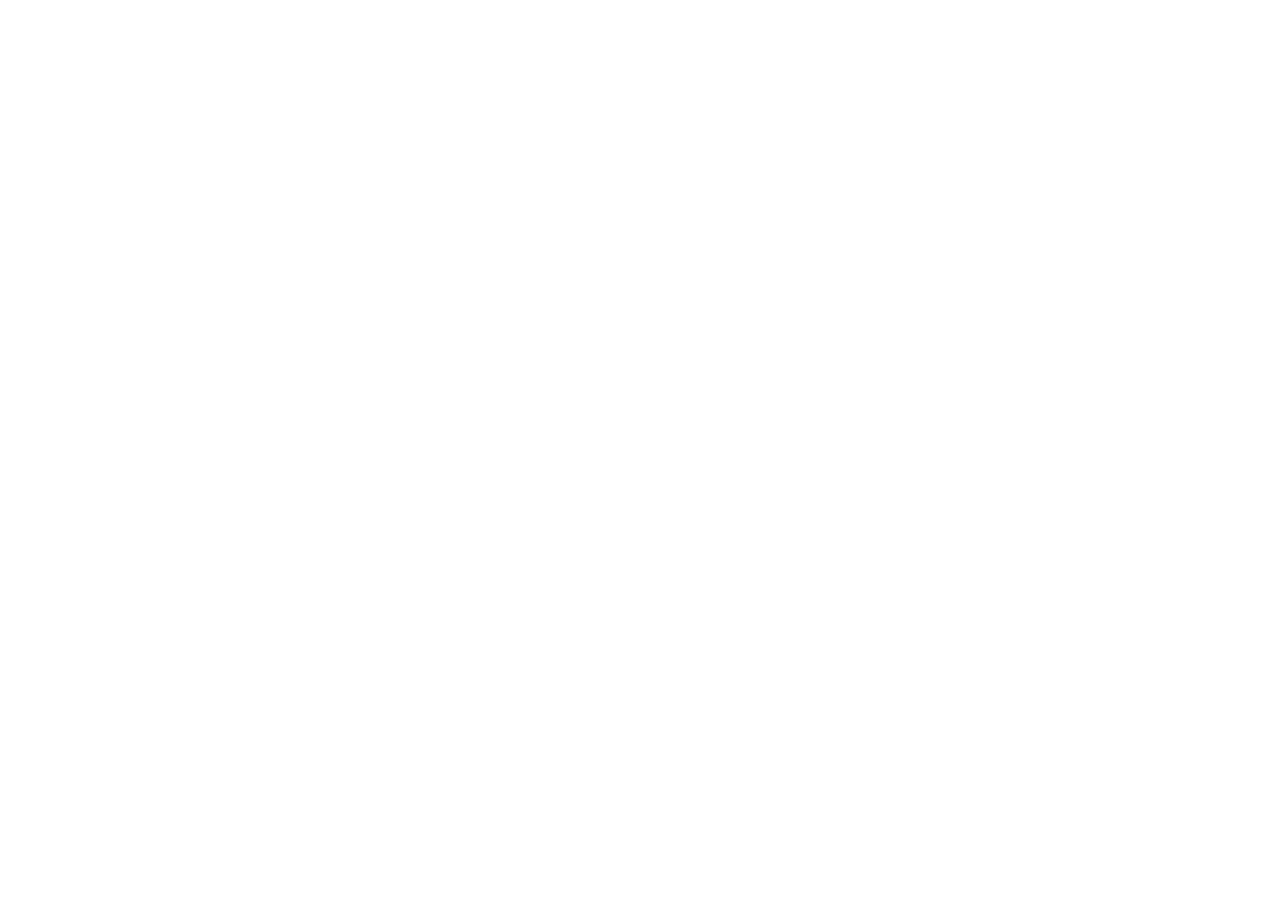
==== login.html @ 06a3b12d "初始化大事件项目" ====
<!DOCTYPE html>
<html lang="zh-CN">

<head>
  <meta charset="UTF-8">
  <meta name="viewport" content="width=device-width, initial-scale=1.0">
  <title>Document</title>
</head>

<body>

</body>

</html>
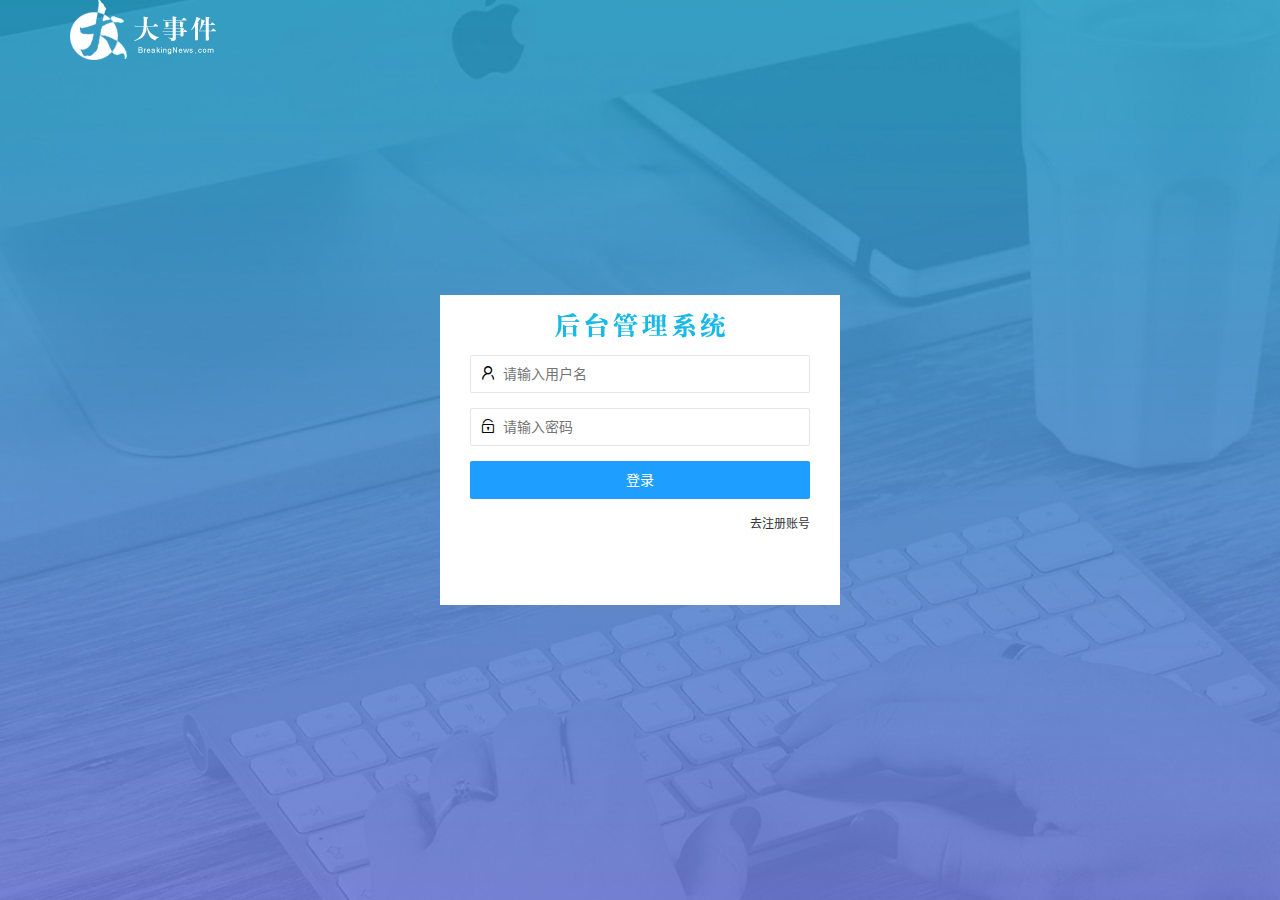
==== commit 52deb297: "完成了登录和注册页面" ====
--- a/login.html
+++ b/login.html
@@ -4,11 +4,91 @@
 <head>
   <meta charset="UTF-8">
   <meta name="viewport" content="width=device-width, initial-scale=1.0">
-  <title>Document</title>
+  <title>大事件-后台登录</title>
+  <link rel="stylesheet" href="/assets/lib/layui/css/layui.css">
+  <link rel="stylesheet" href="/assets/css/login.css">
 </head>
 
 <body>
+  <!-- 头部区域 -->
+  <div class="layui-main">
+    <img src="/assets/images/logo.png" alt="">
+  </div>
 
+  <!-- 登陆注册区域 -->
+  <div class="loginAndRegBox">
+    <!-- 标题 -->
+    <div class="title-box"></div>
+
+    <!-- 登录的div -->
+    <div class="login-box">
+      <!-- 表单 -->
+      <form class="layui-form" id="form_login">
+        <!-- 用户名 -->
+        <div class="layui-form-item">
+          <i class="layui-icon layui-icon-username"></i>
+          <input type="text" name="username"" required lay-verify=" required" placeholder="请输入用户名" autocomplete="off"
+            class="layui-input">
+
+        </div>
+        <!-- 密码 -->
+        <div class="layui-form-item">
+          <i class="layui-icon layui-icon-password"></i>
+          <input type="text" name="password" required lay-verify="required|pwd" placeholder="请输入密码" autocomplete="off"
+            class="layui-input">
+        </div>
+        <!-- 按钮 -->
+        <div class="layui-form-item">
+          <button class="layui-btn layui-btn-normal layui-btn-fluid" lay-submit lay-filter="formDemo">登录</button>
+        </div>
+        <div class="layui-form-item links">
+          <a href="javascript:;" id="link_reg">去注册账号</a>
+        </div>
+      </form>
+
+
+    </div>
+    <!-- 注册的div  -->
+    <div class="reg-box" style="display: none;">
+
+      <!-- 表单 -->
+      <form class="layui-form" id="form_reg">
+        <!-- 用户名 -->
+        <div class="layui-form-item">
+          <i class="layui-icon layui-icon-username"></i>
+          <input type="text" name="username" required lay-verify="required" placeholder="请输入用户名" autocomplete="off"
+            class="layui-input">
+
+        </div>
+        <!-- 密码 -->
+        <div class="layui-form-item">
+          <i class="layui-icon layui-icon-password"></i>
+          <input type="text" name="password" required lay-verify="required|pwd" placeholder="请输入密码" autocomplete="off"
+            class="layui-input">
+        </div>
+        <!-- 确认密码 -->
+        <div class="layui-form-item">
+          <i class="layui-icon layui-icon-password"></i>
+          <input type="text" name="repassword" required lay-verify="required|pwd|repwd" placeholder="请确认密码"
+            autocomplete="off" class="layui-input">
+        </div>
+        <!-- 按钮 -->
+        <div class="layui-form-item">
+
+          <button class="layui-btn layui-btn-normal layui-btn-fluid" lay-submit lay-filter="formDemo">注册</button>
+
+        </div>
+        <div class="layui-form-item links">
+          <a href="javascript:;" id="link_login">去登录</a>
+        </div>
+
+
+      </form>
+    </div>
+    <script src="/assets/lib/layui/layui.all.js"></script>
+    <script src="/assets/lib/jquery.js"></script>
+    <script src="/assets/js/baseAPI.js"></script>
+    <script src="/assets/js/login.js"></script>
 </body>
 
 </html>--- a/assets/lib/layui/css/layui.css
+++ b/assets/lib/layui/css/layui.css
@@ -0,0 +1,2 @@
+/** layui-v2.5.5 MIT License By https://www.layui.com */
+ .layui-inline,img{display:inline-block;vertical-align:middle}h1,h2,h3,h4,h5,h6{font-weight:400}.layui-edge,.layui-header,.layui-inline,.layui-main{position:relative}.layui-body,.layui-edge,.layui-elip{overflow:hidden}.layui-btn,.layui-edge,.layui-inline,img{vertical-align:middle}.layui-btn,.layui-disabled,.layui-icon,.layui-unselect{-moz-user-select:none;-webkit-user-select:none;-ms-user-select:none}.layui-elip,.layui-form-checkbox span,.layui-form-pane .layui-form-label{text-overflow:ellipsis;white-space:nowrap}.layui-breadcrumb,.layui-tree-btnGroup{visibility:hidden}blockquote,body,button,dd,div,dl,dt,form,h1,h2,h3,h4,h5,h6,input,li,ol,p,pre,td,textarea,th,ul{margin:0;padding:0;-webkit-tap-highlight-color:rgba(0,0,0,0)}a:active,a:hover{outline:0}img{border:none}li{list-style:none}table{border-collapse:collapse;border-spacing:0}h4,h5,h6{font-size:100%}button,input,optgroup,option,select,textarea{font-family:inherit;font-size:inherit;font-style:inherit;font-weight:inherit;outline:0}pre{white-space:pre-wrap;white-space:-moz-pre-wrap;white-space:-pre-wrap;white-space:-o-pre-wrap;word-wrap:break-word}body{line-height:24px;font:14px Helvetica Neue,Helvetica,PingFang SC,Tahoma,Arial,sans-serif}hr{height:1px;margin:10px 0;border:0;clear:both}a{color:#333;text-decoration:none}a:hover{color:#777}a cite{font-style:normal;*cursor:pointer}.layui-border-box,.layui-border-box *{box-sizing:border-box}.layui-box,.layui-box *{box-sizing:content-box}.layui-clear{clear:both;*zoom:1}.layui-clear:after{content:'\20';clear:both;*zoom:1;display:block;height:0}.layui-inline{*display:inline;*zoom:1}.layui-edge{display:inline-block;width:0;height:0;border-width:6px;border-style:dashed;border-color:transparent}.layui-edge-top{top:-4px;border-bottom-color:#999;border-bottom-style:solid}.layui-edge-right{border-left-color:#999;border-left-style:solid}.layui-edge-bottom{top:2px;border-top-color:#999;border-top-style:solid}.layui-edge-left{border-right-color:#999;border-right-style:solid}.layui-disabled,.layui-disabled:hover{color:#d2d2d2!important;cursor:not-allowed!important}.layui-circle{border-radius:100%}.layui-show{display:block!important}.layui-hide{display:none!important}@font-face{font-family:layui-icon;src:url(../font/iconfont.eot?v=250);src:url(../font/iconfont.eot?v=250#iefix) format('embedded-opentype'),url(../font/iconfont.woff2?v=250) format('woff2'),url(../font/iconfont.woff?v=250) format('woff'),url(../font/iconfont.ttf?v=250) format('truetype'),url(../font/iconfont.svg?v=250#layui-icon) format('svg')}.layui-icon{font-family:layui-icon!important;font-size:16px;font-style:normal;-webkit-font-smoothing:antialiased;-moz-osx-font-smoothing:grayscale}.layui-icon-reply-fill:before{content:"\e611"}.layui-icon-set-fill:before{content:"\e614"}.layui-icon-menu-fill:before{content:"\e60f"}.layui-icon-search:before{content:"\e615"}.layui-icon-share:before{content:"\e641"}.layui-icon-set-sm:before{content:"\e620"}.layui-icon-engine:before{content:"\e628"}.layui-icon-close:before{content:"\1006"}.layui-icon-close-fill:before{content:"\1007"}.layui-icon-chart-screen:before{content:"\e629"}.layui-icon-star:before{content:"\e600"}.layui-icon-circle-dot:before{content:"\e617"}.layui-icon-chat:before{content:"\e606"}.layui-icon-release:before{content:"\e609"}.layui-icon-list:before{content:"\e60a"}.layui-icon-chart:before{content:"\e62c"}.layui-icon-ok-circle:before{content:"\1005"}.layui-icon-layim-theme:before{content:"\e61b"}.layui-icon-table:before{content:"\e62d"}.layui-icon-right:before{content:"\e602"}.layui-icon-left:before{content:"\e603"}.layui-icon-cart-simple:before{content:"\e698"}.layui-icon-face-cry:before{content:"\e69c"}.layui-icon-face-smile:before{content:"\e6af"}.layui-icon-survey:before{content:"\e6b2"}.layui-icon-tree:before{content:"\e62e"}.layui-icon-upload-circle:before{content:"\e62f"}.layui-icon-add-circle:before{content:"\e61f"}.layui-icon-download-circle:before{content:"\e601"}.layui-icon-templeate-1:before{content:"\e630"}.layui-icon-util:before{content:"\e631"}.layui-icon-face-surprised:before{content:"\e664"}.layui-icon-edit:before{content:"\e642"}.layui-icon-speaker:before{content:"\e645"}.layui-icon-down:before{content:"\e61a"}.layui-icon-file:before{content:"\e621"}.layui-icon-layouts:before{content:"\e632"}.layui-icon-rate-half:before{content:"\e6c9"}.layui-icon-add-circle-fine:before{content:"\e608"}.layui-icon-prev-circle:before{content:"\e633"}.layui-icon-read:before{content:"\e705"}.layui-icon-404:before{content:"\e61c"}.layui-icon-carousel:before{content:"\e634"}.layui-icon-help:before{content:"\e607"}.layui-icon-code-circle:before{content:"\e635"}.layui-icon-water:before{content:"\e636"}.layui-icon-username:before{content:"\e66f"}.layui-icon-find-fill:before{content:"\e670"}.layui-icon-about:before{content:"\e60b"}.layui-icon-location:before{content:"\e715"}.layui-icon-up:before{content:"\e619"}.layui-icon-pause:before{content:"\e651"}.layui-icon-date:before{content:"\e637"}.layui-icon-layim-uploadfile:before{content:"\e61d"}.layui-icon-delete:before{content:"\e640"}.layui-icon-play:before{content:"\e652"}.layui-icon-top:before{content:"\e604"}.layui-icon-friends:before{content:"\e612"}.layui-icon-refresh-3:before{content:"\e9aa"}.layui-icon-ok:before{content:"\e605"}.layui-icon-layer:before{content:"\e638"}.layui-icon-face-smile-fine:before{content:"\e60c"}.layui-icon-dollar:before{content:"\e659"}.layui-icon-group:before{content:"\e613"}.layui-icon-layim-download:before{content:"\e61e"}.layui-icon-picture-fine:before{content:"\e60d"}.layui-icon-link:before{content:"\e64c"}.layui-icon-diamond:before{content:"\e735"}.layui-icon-log:before{content:"\e60e"}.layui-icon-rate-solid:before{content:"\e67a"}.layui-icon-fonts-del:before{content:"\e64f"}.layui-icon-unlink:before{content:"\e64d"}.layui-icon-fonts-clear:before{content:"\e639"}.layui-icon-triangle-r:before{content:"\e623"}.layui-icon-circle:before{content:"\e63f"}.layui-icon-radio:before{content:"\e643"}.layui-icon-align-center:before{content:"\e647"}.layui-icon-align-right:before{content:"\e648"}.layui-icon-align-left:before{content:"\e649"}.layui-icon-loading-1:before{content:"\e63e"}.layui-icon-return:before{content:"\e65c"}.layui-icon-fonts-strong:before{content:"\e62b"}.layui-icon-upload:before{content:"\e67c"}.layui-icon-dialogue:before{content:"\e63a"}.layui-icon-video:before{content:"\e6ed"}.layui-icon-headset:before{content:"\e6fc"}.layui-icon-cellphone-fine:before{content:"\e63b"}.layui-icon-add-1:before{content:"\e654"}.layui-icon-face-smile-b:before{content:"\e650"}.layui-icon-fonts-html:before{content:"\e64b"}.layui-icon-form:before{content:"\e63c"}.layui-icon-cart:before{content:"\e657"}.layui-icon-camera-fill:before{content:"\e65d"}.layui-icon-tabs:before{content:"\e62a"}.layui-icon-fonts-code:before{content:"\e64e"}.layui-icon-fire:before{content:"\e756"}.layui-icon-set:before{content:"\e716"}.layui-icon-fonts-u:before{content:"\e646"}.layui-icon-triangle-d:before{content:"\e625"}.layui-icon-tips:before{content:"\e702"}.layui-icon-picture:before{content:"\e64a"}.layui-icon-more-vertical:before{content:"\e671"}.layui-icon-flag:before{content:"\e66c"}.layui-icon-loading:before{content:"\e63d"}.layui-icon-fonts-i:before{content:"\e644"}.layui-icon-refresh-1:before{content:"\e666"}.layui-icon-rmb:before{content:"\e65e"}.layui-icon-home:before{content:"\e68e"}.layui-icon-user:before{content:"\e770"}.layui-icon-notice:before{content:"\e667"}.layui-icon-login-weibo:before{content:"\e675"}.layui-icon-voice:before{content:"\e688"}.layui-icon-upload-drag:before{content:"\e681"}.layui-icon-login-qq:before{content:"\e676"}.layui-icon-snowflake:before{content:"\e6b1"}.layui-icon-file-b:before{content:"\e655"}.layui-icon-template:before{content:"\e663"}.layui-icon-auz:before{content:"\e672"}.layui-icon-console:before{content:"\e665"}.layui-icon-app:before{content:"\e653"}.layui-icon-prev:before{content:"\e65a"}.layui-icon-website:before{content:"\e7ae"}.layui-icon-next:before{content:"\e65b"}.layui-icon-component:before{content:"\e857"}.layui-icon-more:before{content:"\e65f"}.layui-icon-login-wechat:before{content:"\e677"}.layui-icon-shrink-right:before{content:"\e668"}.layui-icon-spread-left:before{content:"\e66b"}.layui-icon-camera:before{content:"\e660"}.layui-icon-note:before{content:"\e66e"}.layui-icon-refresh:before{content:"\e669"}.layui-icon-female:before{content:"\e661"}.layui-icon-male:before{content:"\e662"}.layui-icon-password:before{content:"\e673"}.layui-icon-senior:before{content:"\e674"}.layui-icon-theme:before{content:"\e66a"}.layui-icon-tread:before{content:"\e6c5"}.layui-icon-praise:before{content:"\e6c6"}.layui-icon-star-fill:before{content:"\e658"}.layui-icon-rate:before{content:"\e67b"}.layui-icon-template-1:before{content:"\e656"}.layui-icon-vercode:before{content:"\e679"}.layui-icon-cellphone:before{content:"\e678"}.layui-icon-screen-full:before{content:"\e622"}.layui-icon-screen-restore:before{content:"\e758"}.layui-icon-cols:before{content:"\e610"}.layui-icon-export:before{content:"\e67d"}.layui-icon-print:before{content:"\e66d"}.layui-icon-slider:before{content:"\e714"}.layui-icon-addition:before{content:"\e624"}.layui-icon-subtraction:before{content:"\e67e"}.layui-icon-service:before{content:"\e626"}.layui-icon-transfer:before{content:"\e691"}.layui-main{width:1140px;margin:0 auto}.layui-header{z-index:1000;height:60px}.layui-header a:hover{transition:all .5s;-webkit-transition:all .5s}.layui-side{position:fixed;left:0;top:0;bottom:0;z-index:999;width:200px;overflow-x:hidden}.layui-side-scroll{position:relative;width:220px;height:100%;overflow-x:hidden}.layui-body{position:absolute;left:200px;right:0;top:0;bottom:0;z-index:998;width:auto;overflow-y:auto;box-sizing:border-box}.layui-layout-body{overflow:hidden}.layui-layout-admin .layui-header{background-color:#23262E}.layui-layout-admin .layui-side{top:60px;width:200px;overflow-x:hidden}.layui-layout-admin .layui-body{position:fixed;top:60px;bottom:44px}.layui-layout-admin .layui-main{width:auto;margin:0 15px}.layui-layout-admin .layui-footer{position:fixed;left:200px;right:0;bottom:0;height:44px;line-height:44px;padding:0 15px;background-color:#eee}.layui-layout-admin .layui-logo{position:absolute;left:0;top:0;width:200px;height:100%;line-height:60px;text-align:center;color:#009688;font-size:16px}.layui-layout-admin .layui-header .layui-nav{background:0 0}.layui-layout-left{position:absolute!important;left:200px;top:0}.layui-layout-right{position:absolute!important;right:0;top:0}.layui-container{position:relative;margin:0 auto;padding:0 15px;box-sizing:border-box}.layui-fluid{position:relative;margin:0 auto;padding:0 15px}.layui-row:after,.layui-row:before{content:'';display:block;clear:both}.layui-col-lg1,.layui-col-lg10,.layui-col-lg11,.layui-col-lg12,.layui-col-lg2,.layui-col-lg3,.layui-col-lg4,.layui-col-lg5,.layui-col-lg6,.layui-col-lg7,.layui-col-lg8,.layui-col-lg9,.layui-col-md1,.layui-col-md10,.layui-col-md11,.layui-col-md12,.layui-col-md2,.layui-col-md3,.layui-col-md4,.layui-col-md5,.layui-col-md6,.layui-col-md7,.layui-col-md8,.layui-col-md9,.layui-col-sm1,.layui-col-sm10,.layui-col-sm11,.layui-col-sm12,.layui-col-sm2,.layui-col-sm3,.layui-col-sm4,.layui-col-sm5,.layui-col-sm6,.layui-col-sm7,.layui-col-sm8,.layui-col-sm9,.layui-col-xs1,.layui-col-xs10,.layui-col-xs11,.layui-col-xs12,.layui-col-xs2,.layui-col-xs3,.layui-col-xs4,.layui-col-xs5,.layui-col-xs6,.layui-col-xs7,.layui-col-xs8,.layui-col-xs9{position:relative;display:block;box-sizing:border-box}.layui-col-xs1,.layui-col-xs10,.layui-col-xs11,.layui-col-xs12,.layui-col-xs2,.layui-col-xs3,.layui-col-xs4,.layui-col-xs5,.layui-col-xs6,.layui-col-xs7,.layui-col-xs8,.layui-col-xs9{float:left}.layui-col-xs1{width:8.33333333%}.layui-col-xs2{width:16.66666667%}.layui-col-xs3{width:25%}.layui-col-xs4{width:33.33333333%}.layui-col-xs5{width:41.66666667%}.layui-col-xs6{width:50%}.layui-col-xs7{width:58.33333333%}.layui-col-xs8{width:66.66666667%}.layui-col-xs9{width:75%}.layui-col-xs10{width:83.33333333%}.layui-col-xs11{width:91.66666667%}.layui-col-xs12{width:100%}.layui-col-xs-offset1{margin-left:8.33333333%}.layui-col-xs-offset2{margin-left:16.66666667%}.layui-col-xs-offset3{margin-left:25%}.layui-col-xs-offset4{margin-left:33.33333333%}.layui-col-xs-offset5{margin-left:41.66666667%}.layui-col-xs-offset6{margin-left:50%}.layui-col-xs-offset7{margin-left:58.33333333%}.layui-col-xs-offset8{margin-left:66.66666667%}.layui-col-xs-offset9{margin-left:75%}.layui-col-xs-offset10{margin-left:83.33333333%}.layui-col-xs-offset11{margin-left:91.66666667%}.layui-col-xs-offset12{margin-left:100%}@media screen and (max-width:768px){.layui-hide-xs{display:none!important}.layui-show-xs-block{display:block!important}.layui-show-xs-inline{display:inline!important}.layui-show-xs-inline-block{display:inline-block!important}}@media screen and (min-width:768px){.layui-container{width:750px}.layui-hide-sm{display:none!important}.layui-show-sm-block{display:block!important}.layui-show-sm-inline{display:inline!important}.layui-show-sm-inline-block{display:inline-block!important}.layui-col-sm1,.layui-col-sm10,.layui-col-sm11,.layui-col-sm12,.layui-col-sm2,.layui-col-sm3,.layui-col-sm4,.layui-col-sm5,.layui-col-sm6,.layui-col-sm7,.layui-col-sm8,.layui-col-sm9{float:left}.layui-col-sm1{width:8.33333333%}.layui-col-sm2{width:16.66666667%}.layui-col-sm3{width:25%}.layui-col-sm4{width:33.33333333%}.layui-col-sm5{width:41.66666667%}.layui-col-sm6{width:50%}.layui-col-sm7{width:58.33333333%}.layui-col-sm8{width:66.66666667%}.layui-col-sm9{width:75%}.layui-col-sm10{width:83.33333333%}.layui-col-sm11{width:91.66666667%}.layui-col-sm12{width:100%}.layui-col-sm-offset1{margin-left:8.33333333%}.layui-col-sm-offset2{margin-left:16.66666667%}.layui-col-sm-offset3{margin-left:25%}.layui-col-sm-offset4{margin-left:33.33333333%}.layui-col-sm-offset5{margin-left:41.66666667%}.layui-col-sm-offset6{margin-left:50%}.layui-col-sm-offset7{margin-left:58.33333333%}.layui-col-sm-offset8{margin-left:66.66666667%}.layui-col-sm-offset9{margin-left:75%}.layui-col-sm-offset10{margin-left:83.33333333%}.layui-col-sm-offset11{margin-left:91.66666667%}.layui-col-sm-offset12{margin-left:100%}}@media screen and (min-width:992px){.layui-container{width:970px}.layui-hide-md{display:none!important}.layui-show-md-block{display:block!important}.layui-show-md-inline{display:inline!important}.layui-show-md-inline-block{display:inline-block!important}.layui-col-md1,.layui-col-md10,.layui-col-md11,.layui-col-md12,.layui-col-md2,.layui-col-md3,.layui-col-md4,.layui-col-md5,.layui-col-md6,.layui-col-md7,.layui-col-md8,.layui-col-md9{float:left}.layui-col-md1{width:8.33333333%}.layui-col-md2{width:16.66666667%}.layui-col-md3{width:25%}.layui-col-md4{width:33.33333333%}.layui-col-md5{width:41.66666667%}.layui-col-md6{width:50%}.layui-col-md7{width:58.33333333%}.layui-col-md8{width:66.66666667%}.layui-col-md9{width:75%}.layui-col-md10{width:83.33333333%}.layui-col-md11{width:91.66666667%}.layui-col-md12{width:100%}.layui-col-md-offset1{margin-left:8.33333333%}.layui-col-md-offset2{margin-left:16.66666667%}.layui-col-md-offset3{margin-left:25%}.layui-col-md-offset4{margin-left:33.33333333%}.layui-col-md-offset5{margin-left:41.66666667%}.layui-col-md-offset6{margin-left:50%}.layui-col-md-offset7{margin-left:58.33333333%}.layui-col-md-offset8{margin-left:66.66666667%}.layui-col-md-offset9{margin-left:75%}.layui-col-md-offset10{margin-left:83.33333333%}.layui-col-md-offset11{margin-left:91.66666667%}.layui-col-md-offset12{margin-left:100%}}@media screen and (min-width:1200px){.layui-container{width:1170px}.layui-hide-lg{display:none!important}.layui-show-lg-block{display:block!important}.layui-show-lg-inline{display:inline!important}.layui-show-lg-inline-block{display:inline-block!important}.layui-col-lg1,.layui-col-lg10,.layui-col-lg11,.layui-col-lg12,.layui-col-lg2,.layui-col-lg3,.layui-col-lg4,.layui-col-lg5,.layui-col-lg6,.layui-col-lg7,.layui-col-lg8,.layui-col-lg9{float:left}.layui-col-lg1{width:8.33333333%}.layui-col-lg2{width:16.66666667%}.layui-col-lg3{width:25%}.layui-col-lg4{width:33.33333333%}.layui-col-lg5{width:41.66666667%}.layui-col-lg6{width:50%}.layui-col-lg7{width:58.33333333%}.layui-col-lg8{width:66.66666667%}.layui-col-lg9{width:75%}.layui-col-lg10{width:83.33333333%}.layui-col-lg11{width:91.66666667%}.layui-col-lg12{width:100%}.layui-col-lg-offset1{margin-left:8.33333333%}.layui-col-lg-offset2{margin-left:16.66666667%}.layui-col-lg-offset3{margin-left:25%}.layui-col-lg-offset4{margin-left:33.33333333%}.layui-col-lg-offset5{margin-left:41.66666667%}.layui-col-lg-offset6{margin-left:50%}.layui-col-lg-offset7{margin-left:58.33333333%}.layui-col-lg-offset8{margin-left:66.66666667%}.layui-col-lg-offset9{margin-left:75%}.layui-col-lg-offset10{margin-left:83.33333333%}.layui-col-lg-offset11{margin-left:91.66666667%}.layui-col-lg-offset12{margin-left:100%}}.layui-col-space1{margin:-.5px}.layui-col-space1>*{padding:.5px}.layui-col-space3{margin:-1.5px}.layui-col-space3>*{padding:1.5px}.layui-col-space5{margin:-2.5px}.layui-col-space5>*{padding:2.5px}.layui-col-space8{margin:-3.5px}.layui-col-space8>*{padding:3.5px}.layui-col-space10{margin:-5px}.layui-col-space10>*{padding:5px}.layui-col-space12{margin:-6px}.layui-col-space12>*{padding:6px}.layui-col-space15{margin:-7.5px}.layui-col-space15>*{padding:7.5px}.layui-col-space18{margin:-9px}.layui-col-space18>*{padding:9px}.layui-col-space20{margin:-10px}.layui-col-space20>*{padding:10px}.layui-col-space22{margin:-11px}.layui-col-space22>*{padding:11px}.layui-col-space25{margin:-12.5px}.layui-col-space25>*{padding:12.5px}.layui-col-space30{margin:-15px}.layui-col-space30>*{padding:15px}.layui-btn,.layui-input,.layui-select,.layui-textarea,.layui-upload-button{outline:0;-webkit-appearance:none;transition:all .3s;-webkit-transition:all .3s;box-sizing:border-box}.layui-elem-quote{margin-bottom:10px;padding:15px;line-height:22px;border-left:5px solid #009688;border-radius:0 2px 2px 0;background-color:#f2f2f2}.layui-quote-nm{border-style:solid;border-width:1px 1px 1px 5px;background:0 0}.layui-elem-field{margin-bottom:10px;padding:0;border-width:1px;border-style:solid}.layui-elem-field legend{margin-left:20px;padding:0 10px;font-size:20px;font-weight:300}.layui-field-title{margin:10px 0 20px;border-width:1px 0 0}.layui-field-box{padding:10px 15px}.layui-field-title .layui-field-box{padding:10px 0}.layui-progress{position:relative;height:6px;border-radius:20px;background-color:#e2e2e2}.layui-progress-bar{position:absolute;left:0;top:0;width:0;max-width:100%;height:6px;border-radius:20px;text-align:right;background-color:#5FB878;transition:all .3s;-webkit-transition:all .3s}.layui-progress-big,.layui-progress-big .layui-progress-bar{height:18px;line-height:18px}.layui-progress-text{position:relative;top:-20px;line-height:18px;font-size:12px;color:#666}.layui-progress-big .layui-progress-text{position:static;padding:0 10px;color:#fff}.layui-collapse{border-width:1px;border-style:solid;border-radius:2px}.layui-colla-content,.layui-colla-item{border-top-width:1px;border-top-style:solid}.layui-colla-item:first-child{border-top:none}.layui-colla-title{position:relative;height:42px;line-height:42px;padding:0 15px 0 35px;color:#333;background-color:#f2f2f2;cursor:pointer;font-size:14px;overflow:hidden}.layui-colla-content{display:none;padding:10px 15px;line-height:22px;color:#666}.layui-colla-icon{position:absolute;left:15px;top:0;font-size:14px}.layui-card{margin-bottom:15px;border-radius:2px;background-color:#fff;box-shadow:0 1px 2px 0 rgba(0,0,0,.05)}.layui-card:last-child{margin-bottom:0}.layui-card-header{position:relative;height:42px;line-height:42px;padding:0 15px;border-bottom:1px solid #f6f6f6;color:#333;border-radius:2px 2px 0 0;font-size:14px}.layui-bg-black,.layui-bg-blue,.layui-bg-cyan,.layui-bg-green,.layui-bg-orange,.layui-bg-red{color:#fff!important}.layui-card-body{position:relative;padding:10px 15px;line-height:24px}.layui-card-body[pad15]{padding:15px}.layui-card-body[pad20]{padding:20px}.layui-card-body .layui-table{margin:5px 0}.layui-card .layui-tab{margin:0}.layui-panel-window{position:relative;padding:15px;border-radius:0;border-top:5px solid #E6E6E6;background-color:#fff}.layui-auxiliar-moving{position:fixed;left:0;right:0;top:0;bottom:0;width:100%;height:100%;background:0 0;z-index:9999999999}.layui-form-label,.layui-form-mid,.layui-form-select,.layui-input-block,.layui-input-inline,.layui-textarea{position:relative}.layui-bg-red{background-color:#FF5722!important}.layui-bg-orange{background-color:#FFB800!important}.layui-bg-green{background-color:#009688!important}.layui-bg-cyan{background-color:#2F4056!important}.layui-bg-blue{background-color:#1E9FFF!important}.layui-bg-black{background-color:#393D49!important}.layui-bg-gray{background-color:#eee!important;color:#666!important}.layui-badge-rim,.layui-colla-content,.layui-colla-item,.layui-collapse,.layui-elem-field,.layui-form-pane .layui-form-item[pane],.layui-form-pane .layui-form-label,.layui-input,.layui-layedit,.layui-layedit-tool,.layui-quote-nm,.layui-select,.layui-tab-bar,.layui-tab-card,.layui-tab-title,.layui-tab-title .layui-this:after,.layui-textarea{border-color:#e6e6e6}.layui-timeline-item:before,hr{background-color:#e6e6e6}.layui-text{line-height:22px;font-size:14px;color:#666}.layui-text h1,.layui-text h2,.layui-text h3{font-weight:500;color:#333}.layui-text h1{font-size:30px}.layui-text h2{font-size:24px}.layui-text h3{font-size:18px}.layui-text a:not(.layui-btn){color:#01AAED}.layui-text a:not(.layui-btn):hover{text-decoration:underline}.layui-text ul{padding:5px 0 5px 15px}.layui-text ul li{margin-top:5px;list-style-type:disc}.layui-text em,.layui-word-aux{color:#999!important;padding:0 5px!important}.layui-btn{display:inline-block;height:38px;line-height:38px;padding:0 18px;background-color:#009688;color:#fff;white-space:nowrap;text-align:center;font-size:14px;border:none;border-radius:2px;cursor:pointer}.layui-btn:hover{opacity:.8;filter:alpha(opacity=80);color:#fff}.layui-btn:active{opacity:1;filter:alpha(opacity=100)}.layui-btn+.layui-btn{margin-left:10px}.layui-btn-container{font-size:0}.layui-btn-container .layui-btn{margin-right:10px;margin-bottom:10px}.layui-btn-container .layui-btn+.layui-btn{margin-left:0}.layui-table .layui-btn-container .layui-btn{margin-bottom:9px}.layui-btn-radius{border-radius:100px}.layui-btn .layui-icon{margin-right:3px;font-size:18px;vertical-align:bottom;vertical-align:middle\9}.layui-btn-primary{border:1px solid #C9C9C9;background-color:#fff;color:#555}.layui-btn-primary:hover{border-color:#009688;color:#333}.layui-btn-normal{background-color:#1E9FFF}.layui-btn-warm{background-color:#FFB800}.layui-btn-danger{background-color:#FF5722}.layui-btn-checked{background-color:#5FB878}.layui-btn-disabled,.layui-btn-disabled:active,.layui-btn-disabled:hover{border:1px solid #e6e6e6;background-color:#FBFBFB;color:#C9C9C9;cursor:not-allowed;opacity:1}.layui-btn-lg{height:44px;line-height:44px;padding:0 25px;font-size:16px}.layui-btn-sm{height:30px;line-height:30px;padding:0 10px;font-size:12px}.layui-btn-sm i{font-size:16px!important}.layui-btn-xs{height:22px;line-height:22px;padding:0 5px;font-size:12px}.layui-btn-xs i{font-size:14px!important}.layui-btn-group{display:inline-block;vertical-align:middle;font-size:0}.layui-btn-group .layui-btn{margin-left:0!important;margin-right:0!important;border-left:1px solid rgba(255,255,255,.5);border-radius:0}.layui-btn-group .layui-btn-primary{border-left:none}.layui-btn-group .layui-btn-primary:hover{border-color:#C9C9C9;color:#009688}.layui-btn-group .layui-btn:first-child{border-left:none;border-radius:2px 0 0 2px}.layui-btn-group .layui-btn-primary:first-child{border-left:1px solid #c9c9c9}.layui-btn-group .layui-btn:last-child{border-radius:0 2px 2px 0}.layui-btn-group .layui-btn+.layui-btn{margin-left:0}.layui-btn-group+.layui-btn-group{margin-left:10px}.layui-btn-fluid{width:100%}.layui-input,.layui-select,.layui-textarea{height:38px;line-height:1.3;line-height:38px\9;border-width:1px;border-style:solid;background-color:#fff;border-radius:2px}.layui-input::-webkit-input-placeholder,.layui-select::-webkit-input-placeholder,.layui-textarea::-webkit-input-placeholder{line-height:1.3}.layui-input,.layui-textarea{display:block;width:100%;padding-left:10px}.layui-input:hover,.layui-textarea:hover{border-color:#D2D2D2!important}.layui-input:focus,.layui-textarea:focus{border-color:#C9C9C9!important}.layui-textarea{min-height:100px;height:auto;line-height:20px;padding:6px 10px;resize:vertical}.layui-select{padding:0 10px}.layui-form input[type=checkbox],.layui-form input[type=radio],.layui-form select{display:none}.layui-form [lay-ignore]{display:initial}.layui-form-item{margin-bottom:15px;clear:both;*zoom:1}.layui-form-item:after{content:'\20';clear:both;*zoom:1;display:block;height:0}.layui-form-label{float:left;display:block;padding:9px 15px;width:80px;font-weight:400;line-height:20px;text-align:right}.layui-form-label-col{display:block;float:none;padding:9px 0;line-height:20px;text-align:left}.layui-form-item .layui-inline{margin-bottom:5px;margin-right:10px}.layui-input-block{margin-left:110px;min-height:36px}.layui-input-inline{display:inline-block;vertical-align:middle}.layui-form-item .layui-input-inline{float:left;width:190px;margin-right:10px}.layui-form-text .layui-input-inline{width:auto}.layui-form-mid{float:left;display:block;padding:9px 0!important;line-height:20px;margin-right:10px}.layui-form-danger+.layui-form-select .layui-input,.layui-form-danger:focus{border-color:#FF5722!important}.layui-form-select .layui-input{padding-right:30px;cursor:pointer}.layui-form-select .layui-edge{position:absolute;right:10px;top:50%;margin-top:-3px;cursor:pointer;border-width:6px;border-top-color:#c2c2c2;border-top-style:solid;transition:all .3s;-webkit-transition:all .3s}.layui-form-select dl{display:none;position:absolute;left:0;top:42px;padding:5px 0;z-index:899;min-width:100%;border:1px solid #d2d2d2;max-height:300px;overflow-y:auto;background-color:#fff;border-radius:2px;box-shadow:0 2px 4px rgba(0,0,0,.12);box-sizing:border-box}.layui-form-select dl dd,.layui-form-select dl dt{padding:0 10px;line-height:36px;white-space:nowrap;overflow:hidden;text-overflow:ellipsis}.layui-form-select dl dt{font-size:12px;color:#999}.layui-form-select dl dd{cursor:pointer}.layui-form-select dl dd:hover{background-color:#f2f2f2;-webkit-transition:.5s all;transition:.5s all}.layui-form-select .layui-select-group dd{padding-left:20px}.layui-form-select dl dd.layui-select-tips{padding-left:10px!important;color:#999}.layui-form-select dl dd.layui-this{background-color:#5FB878;color:#fff}.layui-form-checkbox,.layui-form-select dl dd.layui-disabled{background-color:#fff}.layui-form-selected dl{display:block}.layui-form-checkbox,.layui-form-checkbox *,.layui-form-switch{display:inline-block;vertical-align:middle}.layui-form-selected .layui-edge{margin-top:-9px;-webkit-transform:rotate(180deg);transform:rotate(180deg);margin-top:-3px\9}:root .layui-form-selected .layui-edge{margin-top:-9px\0/IE9}.layui-form-selectup dl{top:auto;bottom:42px}.layui-select-none{margin:5px 0;text-align:center;color:#999}.layui-select-disabled .layui-disabled{border-color:#eee!important}.layui-select-disabled .layui-edge{border-top-color:#d2d2d2}.layui-form-checkbox{position:relative;height:30px;line-height:30px;margin-right:10px;padding-right:30px;cursor:pointer;font-size:0;-webkit-transition:.1s linear;transition:.1s linear;box-sizing:border-box}.layui-form-checkbox span{padding:0 10px;height:100%;font-size:14px;border-radius:2px 0 0 2px;background-color:#d2d2d2;color:#fff;overflow:hidden}.layui-form-checkbox:hover span{background-color:#c2c2c2}.layui-form-checkbox i{position:absolute;right:0;top:0;width:30px;height:28px;border:1px solid #d2d2d2;border-left:none;border-radius:0 2px 2px 0;color:#fff;font-size:20px;text-align:center}.layui-form-checkbox:hover i{border-color:#c2c2c2;color:#c2c2c2}.layui-form-checked,.layui-form-checked:hover{border-color:#5FB878}.layui-form-checked span,.layui-form-checked:hover span{background-color:#5FB878}.layui-form-checked i,.layui-form-checked:hover i{color:#5FB878}.layui-form-item .layui-form-checkbox{margin-top:4px}.layui-form-checkbox[lay-skin=primary]{height:auto!important;line-height:normal!important;min-width:18px;min-height:18px;border:none!important;margin-right:0;padding-left:28px;padding-right:0;background:0 0}.layui-form-checkbox[lay-skin=primary] span{padding-left:0;padding-right:15px;line-height:18px;background:0 0;color:#666}.layui-form-checkbox[lay-skin=primary] i{right:auto;left:0;width:16px;height:16px;line-height:16px;border:1px solid #d2d2d2;font-size:12px;border-radius:2px;background-color:#fff;-webkit-transition:.1s linear;transition:.1s linear}.layui-form-checkbox[lay-skin=primary]:hover i{border-color:#5FB878;color:#fff}.layui-form-checked[lay-skin=primary] i{border-color:#5FB878!important;background-color:#5FB878;color:#fff}.layui-checkbox-disbaled[lay-skin=primary] span{background:0 0!important;color:#c2c2c2}.layui-checkbox-disbaled[lay-skin=primary]:hover i{border-color:#d2d2d2}.layui-form-item .layui-form-checkbox[lay-skin=primary]{margin-top:10px}.layui-form-switch{position:relative;height:22px;line-height:22px;min-width:35px;padding:0 5px;margin-top:8px;border:1px solid #d2d2d2;border-radius:20px;cursor:pointer;background-color:#fff;-webkit-transition:.1s linear;transition:.1s linear}.layui-form-switch i{position:absolute;left:5px;top:3px;width:16px;height:16px;border-radius:20px;background-color:#d2d2d2;-webkit-transition:.1s linear;transition:.1s linear}.layui-form-switch em{position:relative;top:0;width:25px;margin-left:21px;padding:0!important;text-align:center!important;color:#999!important;font-style:normal!important;font-size:12px}.layui-form-onswitch{border-color:#5FB878;background-color:#5FB878}.layui-checkbox-disbaled,.layui-checkbox-disbaled i{border-color:#e2e2e2!important}.layui-form-onswitch i{left:100%;margin-left:-21px;background-color:#fff}.layui-form-onswitch em{margin-left:5px;margin-right:21px;color:#fff!important}.layui-checkbox-disbaled span{background-color:#e2e2e2!important}.layui-checkbox-disbaled:hover i{color:#fff!important}[lay-radio]{display:none}.layui-form-radio,.layui-form-radio *{display:inline-block;vertical-align:middle}.layui-form-radio{line-height:28px;margin:6px 10px 0 0;padding-right:10px;cursor:pointer;font-size:0}.layui-form-radio *{font-size:14px}.layui-form-radio>i{margin-right:8px;font-size:22px;color:#c2c2c2}.layui-form-radio>i:hover,.layui-form-radioed>i{color:#5FB878}.layui-radio-disbaled>i{color:#e2e2e2!important}.layui-form-pane .layui-form-label{width:110px;padding:8px 15px;height:38px;line-height:20px;border-width:1px;border-style:solid;border-radius:2px 0 0 2px;text-align:center;background-color:#FBFBFB;overflow:hidden;box-sizing:border-box}.layui-form-pane .layui-input-inline{margin-left:-1px}.layui-form-pane .layui-input-block{margin-left:110px;left:-1px}.layui-form-pane .layui-input{border-radius:0 2px 2px 0}.layui-form-pane .layui-form-text .layui-form-label{float:none;width:100%;border-radius:2px;box-sizing:border-box;text-align:left}.layui-form-pane .layui-form-text .layui-input-inline{display:block;margin:0;top:-1px;clear:both}.layui-form-pane .layui-form-text .layui-input-block{margin:0;left:0;top:-1px}.layui-form-pane .layui-form-text .layui-textarea{min-height:100px;border-radius:0 0 2px 2px}.layui-form-pane .layui-form-checkbox{margin:4px 0 4px 10px}.layui-form-pane .layui-form-radio,.layui-form-pane .layui-form-switch{margin-top:6px;margin-left:10px}.layui-form-pane .layui-form-item[pane]{position:relative;border-width:1px;border-style:solid}.layui-form-pane .layui-form-item[pane] .layui-form-label{position:absolute;left:0;top:0;height:100%;border-width:0 1px 0 0}.layui-form-pane .layui-form-item[pane] .layui-input-inline{margin-left:110px}@media screen and (max-width:450px){.layui-form-item .layui-form-label{text-overflow:ellipsis;overflow:hidden;white-space:nowrap}.layui-form-item .layui-inline{display:block;margin-right:0;margin-bottom:20px;clear:both}.layui-form-item .layui-inline:after{content:'\20';clear:both;display:block;height:0}.layui-form-item .layui-input-inline{display:block;float:none;left:-3px;width:auto;margin:0 0 10px 112px}.layui-form-item .layui-input-inline+.layui-form-mid{margin-left:110px;top:-5px;padding:0}.layui-form-item .layui-form-checkbox{margin-right:5px;margin-bottom:5px}}.layui-layedit{border-width:1px;border-style:solid;border-radius:2px}.layui-layedit-tool{padding:3px 5px;border-bottom-width:1px;border-bottom-style:solid;font-size:0}.layedit-tool-fixed{position:fixed;top:0;border-top:1px solid #e2e2e2}.layui-layedit-tool .layedit-tool-mid,.layui-layedit-tool .layui-icon{display:inline-block;vertical-align:middle;text-align:center;font-size:14px}.layui-layedit-tool .layui-icon{position:relative;width:32px;height:30px;line-height:30px;margin:3px 5px;color:#777;cursor:pointer;border-radius:2px}.layui-layedit-tool .layui-icon:hover{color:#393D49}.layui-layedit-tool .layui-icon:active{color:#000}.layui-layedit-tool .layedit-tool-active{background-color:#e2e2e2;color:#000}.layui-layedit-tool .layui-disabled,.layui-layedit-tool .layui-disabled:hover{color:#d2d2d2;cursor:not-allowed}.layui-layedit-tool .layedit-tool-mid{width:1px;height:18px;margin:0 10px;background-color:#d2d2d2}.layedit-tool-html{width:50px!important;font-size:30px!important}.layedit-tool-b,.layedit-tool-code,.layedit-tool-help{font-size:16px!important}.layedit-tool-d,.layedit-tool-face,.layedit-tool-image,.layedit-tool-unlink{font-size:18px!important}.layedit-tool-image input{position:absolute;font-size:0;left:0;top:0;width:100%;height:100%;opacity:.01;filter:Alpha(opacity=1);cursor:pointer}.layui-layedit-iframe iframe{display:block;width:100%}#LAY_layedit_code{overflow:hidden}.layui-laypage{display:inline-block;*display:inline;*zoom:1;vertical-align:middle;margin:10px 0;font-size:0}.layui-laypage>a:first-child,.layui-laypage>a:first-child em{border-radius:2px 0 0 2px}.layui-laypage>a:last-child,.layui-laypage>a:last-child em{border-radius:0 2px 2px 0}.layui-laypage>:first-child{margin-left:0!important}.layui-laypage>:last-child{margin-right:0!important}.layui-laypage a,.layui-laypage button,.layui-laypage input,.layui-laypage select,.layui-laypage span{border:1px solid #e2e2e2}.layui-laypage a,.layui-laypage span{display:inline-block;*display:inline;*zoom:1;vertical-align:middle;padding:0 15px;height:28px;line-height:28px;margin:0 -1px 5px 0;background-color:#fff;color:#333;font-size:12px}.layui-flow-more a *,.layui-laypage input,.layui-table-view select[lay-ignore]{display:inline-block}.layui-laypage a:hover{color:#009688}.layui-laypage em{font-style:normal}.layui-laypage .layui-laypage-spr{color:#999;font-weight:700}.layui-laypage a{text-decoration:none}.layui-laypage .layui-laypage-curr{position:relative}.layui-laypage .layui-laypage-curr em{position:relative;color:#fff}.layui-laypage .layui-laypage-curr .layui-laypage-em{position:absolute;left:-1px;top:-1px;padding:1px;width:100%;height:100%;background-color:#009688}.layui-laypage-em{border-radius:2px}.layui-laypage-next em,.layui-laypage-prev em{font-family:Sim sun;font-size:16px}.layui-laypage .layui-laypage-count,.layui-laypage .layui-laypage-limits,.layui-laypage .layui-laypage-refresh,.layui-laypage .layui-laypage-skip{margin-left:10px;margin-right:10px;padding:0;border:none}.layui-laypage .layui-laypage-limits,.layui-laypage .layui-laypage-refresh{vertical-align:top}.layui-laypage .layui-laypage-refresh i{font-size:18px;cursor:pointer}.layui-laypage select{height:22px;padding:3px;border-radius:2px;cursor:pointer}.layui-laypage .layui-laypage-skip{height:30px;line-height:30px;color:#999}.layui-laypage button,.layui-laypage input{height:30px;line-height:30px;border-radius:2px;vertical-align:top;background-color:#fff;box-sizing:border-box}.layui-laypage input{width:40px;margin:0 10px;padding:0 3px;text-align:center}.layui-laypage input:focus,.layui-laypage select:focus{border-color:#009688!important}.layui-laypage button{margin-left:10px;padding:0 10px;cursor:pointer}.layui-table,.layui-table-view{margin:10px 0}.layui-flow-more{margin:10px 0;text-align:center;color:#999;font-size:14px}.layui-flow-more a{height:32px;line-height:32px}.layui-flow-more a *{vertical-align:top}.layui-flow-more a cite{padding:0 20px;border-radius:3px;background-color:#eee;color:#333;font-style:normal}.layui-flow-more a cite:hover{opacity:.8}.layui-flow-more a i{font-size:30px;color:#737383}.layui-table{width:100%;background-color:#fff;color:#666}.layui-table tr{transition:all .3s;-webkit-transition:all .3s}.layui-table th{text-align:left;font-weight:400}.layui-table tbody tr:hover,.layui-table thead tr,.layui-table-click,.layui-table-header,.layui-table-hover,.layui-table-mend,.layui-table-patch,.layui-table-tool,.layui-table-total,.layui-table-total tr,.layui-table[lay-even] tr:nth-child(even){background-color:#f2f2f2}.layui-table td,.layui-table th,.layui-table-col-set,.layui-table-fixed-r,.layui-table-grid-down,.layui-table-header,.layui-table-page,.layui-table-tips-main,.layui-table-tool,.layui-table-total,.layui-table-view,.layui-table[lay-skin=line],.layui-table[lay-skin=row]{border-width:1px;border-style:solid;border-color:#e6e6e6}.layui-table td,.layui-table th{position:relative;padding:9px 15px;min-height:20px;line-height:20px;font-size:14px}.layui-table[lay-skin=line] td,.layui-table[lay-skin=line] th{border-width:0 0 1px}.layui-table[lay-skin=row] td,.layui-table[lay-skin=row] th{border-width:0 1px 0 0}.layui-table[lay-skin=nob] td,.layui-table[lay-skin=nob] th{border:none}.layui-table img{max-width:100px}.layui-table[lay-size=lg] td,.layui-table[lay-size=lg] th{padding:15px 30px}.layui-table-view .layui-table[lay-size=lg] .layui-table-cell{height:40px;line-height:40px}.layui-table[lay-size=sm] td,.layui-table[lay-size=sm] th{font-size:12px;padding:5px 10px}.layui-table-view .layui-table[lay-size=sm] .layui-table-cell{height:20px;line-height:20px}.layui-table[lay-data]{display:none}.layui-table-box{position:relative;overflow:hidden}.layui-table-view .layui-table{position:relative;width:auto;margin:0}.layui-table-view .layui-table[lay-skin=line]{border-width:0 1px 0 0}.layui-table-view .layui-table[lay-skin=row]{border-width:0 0 1px}.layui-table-view .layui-table td,.layui-table-view .layui-table th{padding:5px 0;border-top:none;border-left:none}.layui-table-view .layui-table th.layui-unselect .layui-table-cell span{cursor:pointer}.layui-table-view .layui-table td{cursor:default}.layui-table-view .layui-table td[data-edit=text]{cursor:text}.layui-table-view .layui-form-checkbox[lay-skin=primary] i{width:18px;height:18px}.layui-table-view .layui-form-radio{line-height:0;padding:0}.layui-table-view .layui-form-radio>i{margin:0;font-size:20px}.layui-table-init{position:absolute;left:0;top:0;width:100%;height:100%;text-align:center;z-index:110}.layui-table-init .layui-icon{position:absolute;left:50%;top:50%;margin:-15px 0 0 -15px;font-size:30px;color:#c2c2c2}.layui-table-header{border-width:0 0 1px;overflow:hidden}.layui-table-header .layui-table{margin-bottom:-1px}.layui-table-tool .layui-inline[lay-event]{position:relative;width:26px;height:26px;padding:5px;line-height:16px;margin-right:10px;text-align:center;color:#333;border:1px solid #ccc;cursor:pointer;-webkit-transition:.5s all;transition:.5s all}.layui-table-tool .layui-inline[lay-event]:hover{border:1px solid #999}.layui-table-tool-temp{padding-right:120px}.layui-table-tool-self{position:absolute;right:17px;top:10px}.layui-table-tool .layui-table-tool-self .layui-inline[lay-event]{margin:0 0 0 10px}.layui-table-tool-panel{position:absolute;top:29px;left:-1px;padding:5px 0;min-width:150px;min-height:40px;border:1px solid #d2d2d2;text-align:left;overflow-y:auto;background-color:#fff;box-shadow:0 2px 4px rgba(0,0,0,.12)}.layui-table-cell,.layui-table-tool-panel li{overflow:hidden;text-overflow:ellipsis;white-space:nowrap}.layui-table-tool-panel li{padding:0 10px;line-height:30px;-webkit-transition:.5s all;transition:.5s all}.layui-table-tool-panel li .layui-form-checkbox[lay-skin=primary]{width:100%;padding-left:28px}.layui-table-tool-panel li:hover{background-color:#f2f2f2}.layui-table-tool-panel li .layui-form-checkbox[lay-skin=primary] i{position:absolute;left:0;top:0}.layui-table-tool-panel li .layui-form-checkbox[lay-skin=primary] span{padding:0}.layui-table-tool .layui-table-tool-self .layui-table-tool-panel{left:auto;right:-1px}.layui-table-col-set{position:absolute;right:0;top:0;width:20px;height:100%;border-width:0 0 0 1px;background-color:#fff}.layui-table-sort{width:10px;height:20px;margin-left:5px;cursor:pointer!important}.layui-table-sort .layui-edge{position:absolute;left:5px;border-width:5px}.layui-table-sort .layui-table-sort-asc{top:3px;border-top:none;border-bottom-style:solid;border-bottom-color:#b2b2b2}.layui-table-sort .layui-table-sort-asc:hover{border-bottom-color:#666}.layui-table-sort .layui-table-sort-desc{bottom:5px;border-bottom:none;border-top-style:solid;border-top-color:#b2b2b2}.layui-table-sort .layui-table-sort-desc:hover{border-top-color:#666}.layui-table-sort[lay-sort=asc] .layui-table-sort-asc{border-bottom-color:#000}.layui-table-sort[lay-sort=desc] .layui-table-sort-desc{border-top-color:#000}.layui-table-cell{height:28px;line-height:28px;padding:0 15px;position:relative;box-sizing:border-box}.layui-table-cell .layui-form-checkbox[lay-skin=primary]{top:-1px;padding:0}.layui-table-cell .layui-table-link{color:#01AAED}.laytable-cell-checkbox,.laytable-cell-numbers,.laytable-cell-radio,.laytable-cell-space{padding:0;text-align:center}.layui-table-body{position:relative;overflow:auto;margin-right:-1px;margin-bottom:-1px}.layui-table-body .layui-none{line-height:26px;padding:15px;text-align:center;color:#999}.layui-table-fixed{position:absolute;left:0;top:0;z-index:101}.layui-table-fixed .layui-table-body{overflow:hidden}.layui-table-fixed-l{box-shadow:0 -1px 8px rgba(0,0,0,.08)}.layui-table-fixed-r{left:auto;right:-1px;border-width:0 0 0 1px;box-shadow:-1px 0 8px rgba(0,0,0,.08)}.layui-table-fixed-r .layui-table-header{position:relative;overflow:visible}.layui-table-mend{position:absolute;right:-49px;top:0;height:100%;width:50px}.layui-table-tool{position:relative;z-index:890;width:100%;min-height:50px;line-height:30px;padding:10px 15px;border-width:0 0 1px}.layui-table-tool .layui-btn-container{margin-bottom:-10px}.layui-table-page,.layui-table-total{border-width:1px 0 0;margin-bottom:-1px;overflow:hidden}.layui-table-page{position:relative;width:100%;padding:7px 7px 0;height:41px;font-size:12px;white-space:nowrap}.layui-table-page>div{height:26px}.layui-table-page .layui-laypage{margin:0}.layui-table-page .layui-laypage a,.layui-table-page .layui-laypage span{height:26px;line-height:26px;margin-bottom:10px;border:none;background:0 0}.layui-table-page .layui-laypage a,.layui-table-page .layui-laypage span.layui-laypage-curr{padding:0 12px}.layui-table-page .layui-laypage span{margin-left:0;padding:0}.layui-table-page .layui-laypage .layui-laypage-prev{margin-left:-7px!important}.layui-table-page .layui-laypage .layui-laypage-curr .layui-laypage-em{left:0;top:0;padding:0}.layui-table-page .layui-laypage button,.layui-table-page .layui-laypage input{height:26px;line-height:26px}.layui-table-page .layui-laypage input{width:40px}.layui-table-page .layui-laypage button{padding:0 10px}.layui-table-page select{height:18px}.layui-table-patch .layui-table-cell{padding:0;width:30px}.layui-table-edit{position:absolute;left:0;top:0;width:100%;height:100%;padding:0 14px 1px;border-radius:0;box-shadow:1px 1px 20px rgba(0,0,0,.15)}.layui-table-edit:focus{border-color:#5FB878!important}select.layui-table-edit{padding:0 0 0 10px;border-color:#C9C9C9}.layui-table-view .layui-form-checkbox,.layui-table-view .layui-form-radio,.layui-table-view .layui-form-switch{top:0;margin:0;box-sizing:content-box}.layui-table-view .layui-form-checkbox{top:-1px;height:26px;line-height:26px}.layui-table-view .layui-form-checkbox i{height:26px}.layui-table-grid .layui-table-cell{overflow:visible}.layui-table-grid-down{position:absolute;top:0;right:0;width:26px;height:100%;padding:5px 0;border-width:0 0 0 1px;text-align:center;background-color:#fff;color:#999;cursor:pointer}.layui-table-grid-down .layui-icon{position:absolute;top:50%;left:50%;margin:-8px 0 0 -8px}.layui-table-grid-down:hover{background-color:#fbfbfb}body .layui-table-tips .layui-layer-content{background:0 0;padding:0;box-shadow:0 1px 6px rgba(0,0,0,.12)}.layui-table-tips-main{margin:-44px 0 0 -1px;max-height:150px;padding:8px 15px;font-size:14px;overflow-y:scroll;background-color:#fff;color:#666}.layui-table-tips-c{position:absolute;right:-3px;top:-13px;width:20px;height:20px;padding:3px;cursor:pointer;background-color:#666;border-radius:50%;color:#fff}.layui-table-tips-c:hover{background-color:#777}.layui-table-tips-c:before{position:relative;right:-2px}.layui-upload-file{display:none!important;opacity:.01;filter:Alpha(opacity=1)}.layui-upload-drag,.layui-upload-form,.layui-upload-wrap{display:inline-block}.layui-upload-list{margin:10px 0}.layui-upload-choose{padding:0 10px;color:#999}.layui-upload-drag{position:relative;padding:30px;border:1px dashed #e2e2e2;background-color:#fff;text-align:center;cursor:pointer;color:#999}.layui-upload-drag .layui-icon{font-size:50px;color:#009688}.layui-upload-drag[lay-over]{border-color:#009688}.layui-upload-iframe{position:absolute;width:0;height:0;border:0;visibility:hidden}.layui-upload-wrap{position:relative;vertical-align:middle}.layui-upload-wrap .layui-upload-file{display:block!important;position:absolute;left:0;top:0;z-index:10;font-size:100px;width:100%;height:100%;opacity:.01;filter:Alpha(opacity=1);cursor:pointer}.layui-transfer-active,.layui-transfer-box{display:inline-block;vertical-align:middle}.layui-transfer-box,.layui-transfer-header,.layui-transfer-search{border-width:0;border-style:solid;border-color:#e6e6e6}.layui-transfer-box{position:relative;border-width:1px;width:200px;height:360px;border-radius:2px;background-color:#fff}.layui-transfer-box .layui-form-checkbox{width:100%;margin:0!important}.layui-transfer-header{height:38px;line-height:38px;padding:0 10px;border-bottom-width:1px}.layui-transfer-search{position:relative;padding:10px;border-bottom-width:1px}.layui-transfer-search .layui-input{height:32px;padding-left:30px;font-size:12px}.layui-transfer-search .layui-icon-search{position:absolute;left:20px;top:50%;margin-top:-8px;color:#666}.layui-transfer-active{margin:0 15px}.layui-transfer-active .layui-btn{display:block;margin:0;padding:0 15px;background-color:#5FB878;border-color:#5FB878;color:#fff}.layui-transfer-active .layui-btn-disabled{background-color:#FBFBFB;border-color:#e6e6e6;color:#C9C9C9}.layui-transfer-active .layui-btn:first-child{margin-bottom:15px}.layui-transfer-active .layui-btn .layui-icon{margin:0;font-size:14px!important}.layui-transfer-data{padding:5px 0;overflow:auto}.layui-transfer-data li{height:32px;line-height:32px;padding:0 10px}.layui-transfer-data li:hover{background-color:#f2f2f2;transition:.5s all}.layui-transfer-data .layui-none{padding:15px 10px;text-align:center;color:#999}.layui-nav{position:relative;padding:0 20px;background-color:#393D49;color:#fff;border-radius:2px;font-size:0;box-sizing:border-box}.layui-nav *{font-size:14px}.layui-nav .layui-nav-item{position:relative;display:inline-block;*display:inline;*zoom:1;vertical-align:middle;line-height:60px}.layui-nav .layui-nav-item a{display:block;padding:0 20px;color:#fff;color:rgba(255,255,255,.7);transition:all .3s;-webkit-transition:all .3s}.layui-nav .layui-this:after,.layui-nav-bar,.layui-nav-tree .layui-nav-itemed:after{position:absolute;left:0;top:0;width:0;height:5px;background-color:#5FB878;transition:all .2s;-webkit-transition:all .2s}.layui-nav-bar{z-index:1000}.layui-nav .layui-nav-item a:hover,.layui-nav .layui-this a{color:#fff}.layui-nav .layui-this:after{content:'';top:auto;bottom:0;width:100%}.layui-nav-img{width:30px;height:30px;margin-right:10px;border-radius:50%}.layui-nav .layui-nav-more{content:'';width:0;height:0;border-style:solid dashed dashed;border-color:#fff transparent transparent;overflow:hidden;cursor:pointer;transition:all .2s;-webkit-transition:all .2s;position:absolute;top:50%;right:3px;margin-top:-3px;border-width:6px;border-top-color:rgba(255,255,255,.7)}.layui-nav .layui-nav-mored,.layui-nav-itemed>a .layui-nav-more{margin-top:-9px;border-style:dashed dashed solid;border-color:transparent transparent #fff}.layui-nav-child{display:none;position:absolute;left:0;top:65px;min-width:100%;line-height:36px;padding:5px 0;box-shadow:0 2px 4px rgba(0,0,0,.12);border:1px solid #d2d2d2;background-color:#fff;z-index:100;border-radius:2px;white-space:nowrap}.layui-nav .layui-nav-child a{color:#333}.layui-nav .layui-nav-child a:hover{background-color:#f2f2f2;color:#000}.layui-nav-child dd{position:relative}.layui-nav .layui-nav-child dd.layui-this a,.layui-nav-child dd.layui-this{background-color:#5FB878;color:#fff}.layui-nav-child dd.layui-this:after{display:none}.layui-nav-tree{width:200px;padding:0}.layui-nav-tree .layui-nav-item{display:block;width:100%;line-height:45px}.layui-nav-tree .layui-nav-item a{position:relative;height:45px;line-height:45px;text-overflow:ellipsis;overflow:hidden;white-space:nowrap}.layui-nav-tree .layui-nav-item a:hover{background-color:#4E5465}.layui-nav-tree .layui-nav-bar{width:5px;height:0;background-color:#009688}.layui-nav-tree .layui-nav-child dd.layui-this,.layui-nav-tree .layui-nav-child dd.layui-this a,.layui-nav-tree .layui-this,.layui-nav-tree .layui-this>a,.layui-nav-tree .layui-this>a:hover{background-color:#009688;color:#fff}.layui-nav-tree .layui-this:after{display:none}.layui-nav-itemed>a,.layui-nav-tree .layui-nav-title a,.layui-nav-tree .layui-nav-title a:hover{color:#fff!important}.layui-nav-tree .layui-nav-child{position:relative;z-index:0;top:0;border:none;box-shadow:none}.layui-nav-tree .layui-nav-child a{height:40px;line-height:40px;color:#fff;color:rgba(255,255,255,.7)}.layui-nav-tree .layui-nav-child,.layui-nav-tree .layui-nav-child a:hover{background:0 0;color:#fff}.layui-nav-tree .layui-nav-more{right:10px}.layui-nav-itemed>.layui-nav-child{display:block;padding:0;background-color:rgba(0,0,0,.3)!important}.layui-nav-itemed>.layui-nav-child>.layui-this>.layui-nav-child{display:block}.layui-nav-side{position:fixed;top:0;bottom:0;left:0;overflow-x:hidden;z-index:999}.layui-bg-blue .layui-nav-bar,.layui-bg-blue .layui-nav-itemed:after,.layui-bg-blue .layui-this:after{background-color:#93D1FF}.layui-bg-blue .layui-nav-child dd.layui-this{background-color:#1E9FFF}.layui-bg-blue .layui-nav-itemed>a,.layui-nav-tree.layui-bg-blue .layui-nav-title a,.layui-nav-tree.layui-bg-blue .layui-nav-title a:hover{background-color:#007DDB!important}.layui-breadcrumb{font-size:0}.layui-breadcrumb>*{font-size:14px}.layui-breadcrumb a{color:#999!important}.layui-breadcrumb a:hover{color:#5FB878!important}.layui-breadcrumb a cite{color:#666;font-style:normal}.layui-breadcrumb span[lay-separator]{margin:0 10px;color:#999}.layui-tab{margin:10px 0;text-align:left!important}.layui-tab[overflow]>.layui-tab-title{overflow:hidden}.layui-tab-title{position:relative;left:0;height:40px;white-space:nowrap;font-size:0;border-bottom-width:1px;border-bottom-style:solid;transition:all .2s;-webkit-transition:all .2s}.layui-tab-title li{display:inline-block;*display:inline;*zoom:1;vertical-align:middle;font-size:14px;transition:all .2s;-webkit-transition:all .2s;position:relative;line-height:40px;min-width:65px;padding:0 15px;text-align:center;cursor:pointer}.layui-tab-title li a{display:block}.layui-tab-title .layui-this{color:#000}.layui-tab-title .layui-this:after{position:absolute;left:0;top:0;content:'';width:100%;height:41px;border-width:1px;border-style:solid;border-bottom-color:#fff;border-radius:2px 2px 0 0;box-sizing:border-box;pointer-events:none}.layui-tab-bar{position:absolute;right:0;top:0;z-index:10;width:30px;height:39px;line-height:39px;border-width:1px;border-style:solid;border-radius:2px;text-align:center;background-color:#fff;cursor:pointer}.layui-tab-bar .layui-icon{position:relative;display:inline-block;top:3px;transition:all .3s;-webkit-transition:all .3s}.layui-tab-item{display:none}.layui-tab-more{padding-right:30px;height:auto!important;white-space:normal!important}.layui-tab-more li.layui-this:after{border-bottom-color:#e2e2e2;border-radius:2px}.layui-tab-more .layui-tab-bar .layui-icon{top:-2px;top:3px\9;-webkit-transform:rotate(180deg);transform:rotate(180deg)}:root .layui-tab-more .layui-tab-bar .layui-icon{top:-2px\0/IE9}.layui-tab-content{padding:10px}.layui-tab-title li .layui-tab-close{position:relative;display:inline-block;width:18px;height:18px;line-height:20px;margin-left:8px;top:1px;text-align:center;font-size:14px;color:#c2c2c2;transition:all .2s;-webkit-transition:all .2s}.layui-tab-title li .layui-tab-close:hover{border-radius:2px;background-color:#FF5722;color:#fff}.layui-tab-brief>.layui-tab-title .layui-this{color:#009688}.layui-tab-brief>.layui-tab-more li.layui-this:after,.layui-tab-brief>.layui-tab-title .layui-this:after{border:none;border-radius:0;border-bottom:2px solid #5FB878}.layui-tab-brief[overflow]>.layui-tab-title .layui-this:after{top:-1px}.layui-tab-card{border-width:1px;border-style:solid;border-radius:2px;box-shadow:0 2px 5px 0 rgba(0,0,0,.1)}.layui-tab-card>.layui-tab-title{background-color:#f2f2f2}.layui-tab-card>.layui-tab-title li{margin-right:-1px;margin-left:-1px}.layui-tab-card>.layui-tab-title .layui-this{background-color:#fff}.layui-tab-card>.layui-tab-title .layui-this:after{border-top:none;border-width:1px;border-bottom-color:#fff}.layui-tab-card>.layui-tab-title .layui-tab-bar{height:40px;line-height:40px;border-radius:0;border-top:none;border-right:none}.layui-tab-card>.layui-tab-more .layui-this{background:0 0;color:#5FB878}.layui-tab-card>.layui-tab-more .layui-this:after{border:none}.layui-timeline{padding-left:5px}.layui-timeline-item{position:relative;padding-bottom:20px}.layui-timeline-axis{position:absolute;left:-5px;top:0;z-index:10;width:20px;height:20px;line-height:20px;background-color:#fff;color:#5FB878;border-radius:50%;text-align:center;cursor:pointer}.layui-timeline-axis:hover{color:#FF5722}.layui-timeline-item:before{content:'';position:absolute;left:5px;top:0;z-index:0;width:1px;height:100%}.layui-timeline-item:last-child:before{display:none}.layui-timeline-item:first-child:before{display:block}.layui-timeline-content{padding-left:25px}.layui-timeline-title{position:relative;margin-bottom:10px}.layui-badge,.layui-badge-dot,.layui-badge-rim{position:relative;display:inline-block;padding:0 6px;font-size:12px;text-align:center;background-color:#FF5722;color:#fff;border-radius:2px}.layui-badge{height:18px;line-height:18px}.layui-badge-dot{width:8px;height:8px;padding:0;border-radius:50%}.layui-badge-rim{height:18px;line-height:18px;border-width:1px;border-style:solid;background-color:#fff;color:#666}.layui-btn .layui-badge,.layui-btn .layui-badge-dot{margin-left:5px}.layui-nav .layui-badge,.layui-nav .layui-badge-dot{position:absolute;top:50%;margin:-8px 6px 0}.layui-tab-title .layui-badge,.layui-tab-title .layui-badge-dot{left:5px;top:-2px}.layui-carousel{position:relative;left:0;top:0;background-color:#f8f8f8}.layui-carousel>[carousel-item]{position:relative;width:100%;height:100%;overflow:hidden}.layui-carousel>[carousel-item]:before{position:absolute;content:'\e63d';left:50%;top:50%;width:100px;line-height:20px;margin:-10px 0 0 -50px;text-align:center;color:#c2c2c2;font-family:layui-icon!important;font-size:30px;font-style:normal;-webkit-font-smoothing:antialiased;-moz-osx-font-smoothing:grayscale}.layui-carousel>[carousel-item]>*{display:none;position:absolute;left:0;top:0;width:100%;height:100%;background-color:#f8f8f8;transition-duration:.3s;-webkit-transition-duration:.3s}.layui-carousel-updown>*{-webkit-transition:.3s ease-in-out up;transition:.3s ease-in-out up}.layui-carousel-arrow{display:none\9;opacity:0;position:absolute;left:10px;top:50%;margin-top:-18px;width:36px;height:36px;line-height:36px;text-align:center;font-size:20px;border:0;border-radius:50%;background-color:rgba(0,0,0,.2);color:#fff;-webkit-transition-duration:.3s;transition-duration:.3s;cursor:pointer}.layui-carousel-arrow[lay-type=add]{left:auto!important;right:10px}.layui-carousel:hover .layui-carousel-arrow[lay-type=add],.layui-carousel[lay-arrow=always] .layui-carousel-arrow[lay-type=add]{right:20px}.layui-carousel[lay-arrow=always] .layui-carousel-arrow{opacity:1;left:20px}.layui-carousel[lay-arrow=none] .layui-carousel-arrow{display:none}.layui-carousel-arrow:hover,.layui-carousel-ind ul:hover{background-color:rgba(0,0,0,.35)}.layui-carousel:hover .layui-carousel-arrow{display:block\9;opacity:1;left:20px}.layui-carousel-ind{position:relative;top:-35px;width:100%;line-height:0!important;text-align:center;font-size:0}.layui-carousel[lay-indicator=outside]{margin-bottom:30px}.layui-carousel[lay-indicator=outside] .layui-carousel-ind{top:10px}.layui-carousel[lay-indicator=outside] .layui-carousel-ind ul{background-color:rgba(0,0,0,.5)}.layui-carousel[lay-indicator=none] .layui-carousel-ind{display:none}.layui-carousel-ind ul{display:inline-block;padding:5px;background-color:rgba(0,0,0,.2);border-radius:10px;-webkit-transition-duration:.3s;transition-duration:.3s}.layui-carousel-ind li{display:inline-block;width:10px;height:10px;margin:0 3px;font-size:14px;background-color:#e2e2e2;background-color:rgba(255,255,255,.5);border-radius:50%;cursor:pointer;-webkit-transition-duration:.3s;transition-duration:.3s}.layui-carousel-ind li:hover{background-color:rgba(255,255,255,.7)}.layui-carousel-ind li.layui-this{background-color:#fff}.layui-carousel>[carousel-item]>.layui-carousel-next,.layui-carousel>[carousel-item]>.layui-carousel-prev,.layui-carousel>[carousel-item]>.layui-this{display:block}.layui-carousel>[carousel-item]>.layui-this{left:0}.layui-carousel>[carousel-item]>.layui-carousel-prev{left:-100%}.layui-carousel>[carousel-item]>.layui-carousel-next{left:100%}.layui-carousel>[carousel-item]>.layui-carousel-next.layui-carousel-left,.layui-carousel>[carousel-item]>.layui-carousel-prev.layui-carousel-right{left:0}.layui-carousel>[carousel-item]>.layui-this.layui-carousel-left{left:-100%}.layui-carousel>[carousel-item]>.layui-this.layui-carousel-right{left:100%}.layui-carousel[lay-anim=updown] .layui-carousel-arrow{left:50%!important;top:20px;margin:0 0 0 -18px}.layui-carousel[lay-anim=updown]>[carousel-item]>*,.layui-carousel[lay-anim=fade]>[carousel-item]>*{left:0!important}.layui-carousel[lay-anim=updown] .layui-carousel-arrow[lay-type=add]{top:auto!important;bottom:20px}.layui-carousel[lay-anim=updown] .layui-carousel-ind{position:absolute;top:50%;right:20px;width:auto;height:auto}.layui-carousel[lay-anim=updown] .layui-carousel-ind ul{padding:3px 5px}.layui-carousel[lay-anim=updown] .layui-carousel-ind li{display:block;margin:6px 0}.layui-carousel[lay-anim=updown]>[carousel-item]>.layui-this{top:0}.layui-carousel[lay-anim=updown]>[carousel-item]>.layui-carousel-prev{top:-100%}.layui-carousel[lay-anim=updown]>[carousel-item]>.layui-carousel-next{top:100%}.layui-carousel[lay-anim=updown]>[carousel-item]>.layui-carousel-next.layui-carousel-left,.layui-carousel[lay-anim=updown]>[carousel-item]>.layui-carousel-prev.layui-carousel-right{top:0}.layui-carousel[lay-anim=updown]>[carousel-item]>.layui-this.layui-carousel-left{top:-100%}.layui-carousel[lay-anim=updown]>[carousel-item]>.layui-this.layui-carousel-right{top:100%}.layui-carousel[lay-anim=fade]>[carousel-item]>.layui-carousel-next,.layui-carousel[lay-anim=fade]>[carousel-item]>.layui-carousel-prev{opacity:0}.layui-carousel[lay-anim=fade]>[carousel-item]>.layui-carousel-next.layui-carousel-left,.layui-carousel[lay-anim=fade]>[carousel-item]>.layui-carousel-prev.layui-carousel-right{opacity:1}.layui-carousel[lay-anim=fade]>[carousel-item]>.layui-this.layui-carousel-left,.layui-carousel[lay-anim=fade]>[carousel-item]>.layui-this.layui-carousel-right{opacity:0}.layui-fixbar{position:fixed;right:15px;bottom:15px;z-index:999999}.layui-fixbar li{width:50px;height:50px;line-height:50px;margin-bottom:1px;text-align:center;cursor:pointer;font-size:30px;background-color:#9F9F9F;color:#fff;border-radius:2px;opacity:.95}.layui-fixbar li:hover{opacity:.85}.layui-fixbar li:active{opacity:1}.layui-fixbar .layui-fixbar-top{display:none;font-size:40px}body .layui-util-face{border:none;background:0 0}body .layui-util-face .layui-layer-content{padding:0;background-color:#fff;color:#666;box-shadow:none}.layui-util-face .layui-layer-TipsG{display:none}.layui-util-face ul{position:relative;width:372px;padding:10px;border:1px solid #D9D9D9;background-color:#fff;box-shadow:0 0 20px rgba(0,0,0,.2)}.layui-util-face ul li{cursor:pointer;float:left;border:1px solid #e8e8e8;height:22px;width:26px;overflow:hidden;margin:-1px 0 0 -1px;padding:4px 2px;text-align:center}.layui-util-face ul li:hover{position:relative;z-index:2;border:1px solid #eb7350;background:#fff9ec}.layui-code{position:relative;margin:10px 0;padding:15px;line-height:20px;border:1px solid #ddd;border-left-width:6px;background-color:#F2F2F2;color:#333;font-family:Courier New;font-size:12px}.layui-rate,.layui-rate *{display:inline-block;vertical-align:middle}.layui-rate{padding:10px 5px 10px 0;font-size:0}.layui-rate li i.layui-icon{font-size:20px;color:#FFB800;margin-right:5px;transition:all .3s;-webkit-transition:all .3s}.layui-rate li i:hover{cursor:pointer;transform:scale(1.12);-webkit-transform:scale(1.12)}.layui-rate[readonly] li i:hover{cursor:default;transform:scale(1)}.layui-colorpicker{width:26px;height:26px;border:1px solid #e6e6e6;padding:5px;border-radius:2px;line-height:24px;display:inline-block;cursor:pointer;transition:all .3s;-webkit-transition:all .3s}.layui-colorpicker:hover{border-color:#d2d2d2}.layui-colorpicker.layui-colorpicker-lg{width:34px;height:34px;line-height:32px}.layui-colorpicker.layui-colorpicker-sm{width:24px;height:24px;line-height:22px}.layui-colorpicker.layui-colorpicker-xs{width:22px;height:22px;line-height:20px}.layui-colorpicker-trigger-bgcolor{display:block;background:url([data-uri]);border-radius:2px}.layui-colorpicker-trigger-span{display:block;height:100%;box-sizing:border-box;border:1px solid rgba(0,0,0,.15);border-radius:2px;text-align:center}.layui-colorpicker-trigger-i{display:inline-block;color:#FFF;font-size:12px}.layui-colorpicker-trigger-i.layui-icon-close{color:#999}.layui-colorpicker-main{position:absolute;z-index:66666666;width:280px;padding:7px;background:#FFF;border:1px solid #d2d2d2;border-radius:2px;box-shadow:0 2px 4px rgba(0,0,0,.12)}.layui-colorpicker-main-wrapper{height:180px;position:relative}.layui-colorpicker-basis{width:260px;height:100%;position:relative}.layui-colorpicker-basis-white{width:100%;height:100%;position:absolute;top:0;left:0;background:linear-gradient(90deg,#FFF,hsla(0,0%,100%,0))}.layui-colorpicker-basis-black{width:100%;height:100%;position:absolute;top:0;left:0;background:linear-gradient(0deg,#000,transparent)}.layui-colorpicker-basis-cursor{width:10px;height:10px;border:1px solid #FFF;border-radius:50%;position:absolute;top:-3px;right:-3px;cursor:pointer}.layui-colorpicker-side{position:absolute;top:0;right:0;width:12px;height:100%;background:linear-gradient(red,#FF0,#0F0,#0FF,#00F,#F0F,red)}.layui-colorpicker-side-slider{width:100%;height:5px;box-shadow:0 0 1px #888;box-sizing:border-box;background:#FFF;border-radius:1px;border:1px solid #f0f0f0;cursor:pointer;position:absolute;left:0}.layui-colorpicker-main-alpha{display:none;height:12px;margin-top:7px;background:url([data-uri])}.layui-colorpicker-alpha-bgcolor{height:100%;position:relative}.layui-colorpicker-alpha-slider{width:5px;height:100%;box-shadow:0 0 1px #888;box-sizing:border-box;background:#FFF;border-radius:1px;border:1px solid #f0f0f0;cursor:pointer;position:absolute;top:0}.layui-colorpicker-main-pre{padding-top:7px;font-size:0}.layui-colorpicker-pre{width:20px;height:20px;border-radius:2px;display:inline-block;margin-left:6px;margin-bottom:7px;cursor:pointer}.layui-colorpicker-pre:nth-child(11n+1){margin-left:0}.layui-colorpicker-pre-isalpha{background:url([data-uri])}.layui-colorpicker-pre.layui-this{box-shadow:0 0 3px 2px rgba(0,0,0,.15)}.layui-colorpicker-pre>div{height:100%;border-radius:2px}.layui-colorpicker-main-input{text-align:right;padding-top:7px}.layui-colorpicker-main-input .layui-btn-container .layui-btn{margin:0 0 0 10px}.layui-colorpicker-main-input div.layui-inline{float:left;margin-right:10px;font-size:14px}.layui-colorpicker-main-input input.layui-input{width:150px;height:30px;color:#666}.layui-slider{height:4px;background:#e2e2e2;border-radius:3px;position:relative;cursor:pointer}.layui-slider-bar{border-radius:3px;position:absolute;height:100%}.layui-slider-step{position:absolute;top:0;width:4px;height:4px;border-radius:50%;background:#FFF;-webkit-transform:translateX(-50%);transform:translateX(-50%)}.layui-slider-wrap{width:36px;height:36px;position:absolute;top:-16px;-webkit-transform:translateX(-50%);transform:translateX(-50%);z-index:10;text-align:center}.layui-slider-wrap-btn{width:12px;height:12px;border-radius:50%;background:#FFF;display:inline-block;vertical-align:middle;cursor:pointer;transition:.3s}.layui-slider-wrap:after{content:"";height:100%;display:inline-block;vertical-align:middle}.layui-slider-wrap-btn.layui-slider-hover,.layui-slider-wrap-btn:hover{transform:scale(1.2)}.layui-slider-wrap-btn.layui-disabled:hover{transform:scale(1)!important}.layui-slider-tips{position:absolute;top:-42px;z-index:66666666;white-space:nowrap;display:none;-webkit-transform:translateX(-50%);transform:translateX(-50%);color:#FFF;background:#000;border-radius:3px;height:25px;line-height:25px;padding:0 10px}.layui-slider-tips:after{content:'';position:absolute;bottom:-12px;left:50%;margin-left:-6px;width:0;height:0;border-width:6px;border-style:solid;border-color:#000 transparent transparent}.layui-slider-input{width:70px;height:32px;border:1px solid #e6e6e6;border-radius:3px;font-size:16px;line-height:32px;position:absolute;right:0;top:-15px}.layui-slider-input-btn{display:none;position:absolute;top:0;right:0;width:20px;height:100%;border-left:1px solid #d2d2d2}.layui-slider-input-btn i{cursor:pointer;position:absolute;right:0;bottom:0;width:20px;height:50%;font-size:12px;line-height:16px;text-align:center;color:#999}.layui-slider-input-btn i:first-child{top:0;border-bottom:1px solid #d2d2d2}.layui-slider-input-txt{height:100%;font-size:14px}.layui-slider-input-txt input{height:100%;border:none}.layui-slider-input-btn i:hover{color:#009688}.layui-slider-vertical{width:4px;margin-left:34px}.layui-slider-vertical .layui-slider-bar{width:4px}.layui-slider-vertical .layui-slider-step{top:auto;left:0;-webkit-transform:translateY(50%);transform:translateY(50%)}.layui-slider-vertical .layui-slider-wrap{top:auto;left:-16px;-webkit-transform:translateY(50%);transform:translateY(50%)}.layui-slider-vertical .layui-slider-tips{top:auto;left:2px}@media \0screen{.layui-slider-wrap-btn{margin-left:-20px}.layui-slider-vertical .layui-slider-wrap-btn{margin-left:0;margin-bottom:-20px}.layui-slider-vertical .layui-slider-tips{margin-left:-8px}.layui-slider>span{margin-left:8px}}.layui-tree{line-height:22px}.layui-tree .layui-form-checkbox{margin:0!important}.layui-tree-set{width:100%;position:relative}.layui-tree-pack{display:none;padding-left:20px;position:relative}.layui-tree-iconClick,.layui-tree-main{display:inline-block;vertical-align:middle}.layui-tree-line .layui-tree-pack{padding-left:27px}.layui-tree-line .layui-tree-set .layui-tree-set:after{content:'';position:absolute;top:14px;left:-9px;width:17px;height:0;border-top:1px dotted #c0c4cc}.layui-tree-entry{position:relative;padding:3px 0;height:20px;white-space:nowrap}.layui-tree-entry:hover{background-color:#eee}.layui-tree-line .layui-tree-entry:hover{background-color:rgba(0,0,0,0)}.layui-tree-line .layui-tree-entry:hover .layui-tree-txt{color:#999;text-decoration:underline;transition:.3s}.layui-tree-main{cursor:pointer;padding-right:10px}.layui-tree-line .layui-tree-set:before{content:'';position:absolute;top:0;left:-9px;width:0;height:100%;border-left:1px dotted #c0c4cc}.layui-tree-line .layui-tree-set.layui-tree-setLineShort:before{height:13px}.layui-tree-line .layui-tree-set.layui-tree-setHide:before{height:0}.layui-tree-iconClick{position:relative;height:20px;line-height:20px;margin:0 10px;color:#c0c4cc}.layui-tree-icon{height:12px;line-height:12px;width:12px;text-align:center;border:1px solid #c0c4cc}.layui-tree-iconClick .layui-icon{font-size:18px}.layui-tree-icon .layui-icon{font-size:12px;color:#666}.layui-tree-iconArrow{padding:0 5px}.layui-tree-iconArrow:after{content:'';position:absolute;left:4px;top:3px;z-index:100;width:0;height:0;border-width:5px;border-style:solid;border-color:transparent transparent transparent #c0c4cc;transition:.5s}.layui-tree-btnGroup,.layui-tree-editInput{position:relative;vertical-align:middle;display:inline-block}.layui-tree-spread>.layui-tree-entry>.layui-tree-iconClick>.layui-tree-iconArrow:after{transform:rotate(90deg) translate(3px,4px)}.layui-tree-txt{display:inline-block;vertical-align:middle;color:#555}.layui-tree-search{margin-bottom:15px;color:#666}.layui-tree-btnGroup .layui-icon{display:inline-block;vertical-align:middle;padding:0 2px;cursor:pointer}.layui-tree-btnGroup .layui-icon:hover{color:#999;transition:.3s}.layui-tree-entry:hover .layui-tree-btnGroup{visibility:visible}.layui-tree-editInput{height:20px;line-height:20px;padding:0 3px;border:none;background-color:rgba(0,0,0,.05)}.layui-tree-emptyText{text-align:center;color:#999}.layui-anim{-webkit-animation-duration:.3s;animation-duration:.3s;-webkit-animation-fill-mode:both;animation-fill-mode:both}.layui-anim.layui-icon{display:inline-block}.layui-anim-loop{-webkit-animation-iteration-count:infinite;animation-iteration-count:infinite}.layui-trans,.layui-trans a{transition:all .3s;-webkit-transition:all .3s}@-webkit-keyframes layui-rotate{from{-webkit-transform:rotate(0)}to{-webkit-transform:rotate(360deg)}}@keyframes layui-rotate{from{transform:rotate(0)}to{transform:rotate(360deg)}}.layui-anim-rotate{-webkit-animation-name:layui-rotate;animation-name:layui-rotate;-webkit-animation-duration:1s;animation-duration:1s;-webkit-animation-timing-function:linear;animation-timing-function:linear}@-webkit-keyframes layui-up{from{-webkit-transform:translate3d(0,100%,0);opacity:.3}to{-webkit-transform:translate3d(0,0,0);opacity:1}}@keyframes layui-up{from{transform:translate3d(0,100%,0);opacity:.3}to{transform:translate3d(0,0,0);opacity:1}}.layui-anim-up{-webkit-animation-name:layui-up;animation-name:layui-up}@-webkit-keyframes layui-upbit{from{-webkit-transform:translate3d(0,30px,0);opacity:.3}to{-webkit-transform:translate3d(0,0,0);opacity:1}}@keyframes layui-upbit{from{transform:translate3d(0,30px,0);opacity:.3}to{transform:translate3d(0,0,0);opacity:1}}.layui-anim-upbit{-webkit-animation-name:layui-upbit;animation-name:layui-upbit}@-webkit-keyframes layui-scale{0%{opacity:.3;-webkit-transform:scale(.5)}100%{opacity:1;-webkit-transform:scale(1)}}@keyframes layui-scale{0%{opacity:.3;-ms-transform:scale(.5);transform:scale(.5)}100%{opacity:1;-ms-transform:scale(1);transform:scale(1)}}.layui-anim-scale{-webkit-animation-name:layui-scale;animation-name:layui-scale}@-webkit-keyframes layui-scale-spring{0%{opacity:.5;-webkit-transform:scale(.5)}80%{opacity:.8;-webkit-transform:scale(1.1)}100%{opacity:1;-webkit-transform:scale(1)}}@keyframes layui-scale-spring{0%{opacity:.5;transform:scale(.5)}80%{opacity:.8;transform:scale(1.1)}100%{opacity:1;transform:scale(1)}}.layui-anim-scaleSpring{-webkit-animation-name:layui-scale-spring;animation-name:layui-scale-spring}@-webkit-keyframes layui-fadein{0%{opacity:0}100%{opacity:1}}@keyframes layui-fadein{0%{opacity:0}100%{opacity:1}}.layui-anim-fadein{-webkit-animation-name:layui-fadein;animation-name:layui-fadein}@-webkit-keyframes layui-fadeout{0%{opacity:1}100%{opacity:0}}@keyframes layui-fadeout{0%{opacity:1}100%{opacity:0}}.layui-anim-fadeout{-webkit-animation-name:layui-fadeout;animation-name:layui-fadeout}--- a/assets/css/login.css
+++ b/assets/css/login.css
@@ -0,0 +1,49 @@
+html,
+body {
+    padding: 0;
+    margin: 0;
+    width: 100%;
+    height: 100%;
+    background: url('/assets/images/login_bg.jpg') no-repeat top center;
+    background-size: cover;
+}
+
+.loginAndRegBox {
+    width: 400px;
+    height: 310px;
+    background-color: #fff;
+    position: absolute;
+    left: 50%;
+    top: 50%;
+    transform: translate(-50%, -50%);
+}
+
+.title-box {
+    height: 60px;
+    background: url('/assets/images/login_title.png') no-repeat center;
+}
+
+.layui-form {
+    padding: 0 30px;
+}
+
+.links {
+    display: flex;
+    justify-content: flex-end;
+    font-size: 12px;
+}
+
+.layui-form-item {
+    position: relative;
+
+}
+
+.layui-icon {
+    position: absolute;
+    top: 10px;
+    left: 10px;
+}
+
+.layui-input {
+    padding-left: 32px;
+}